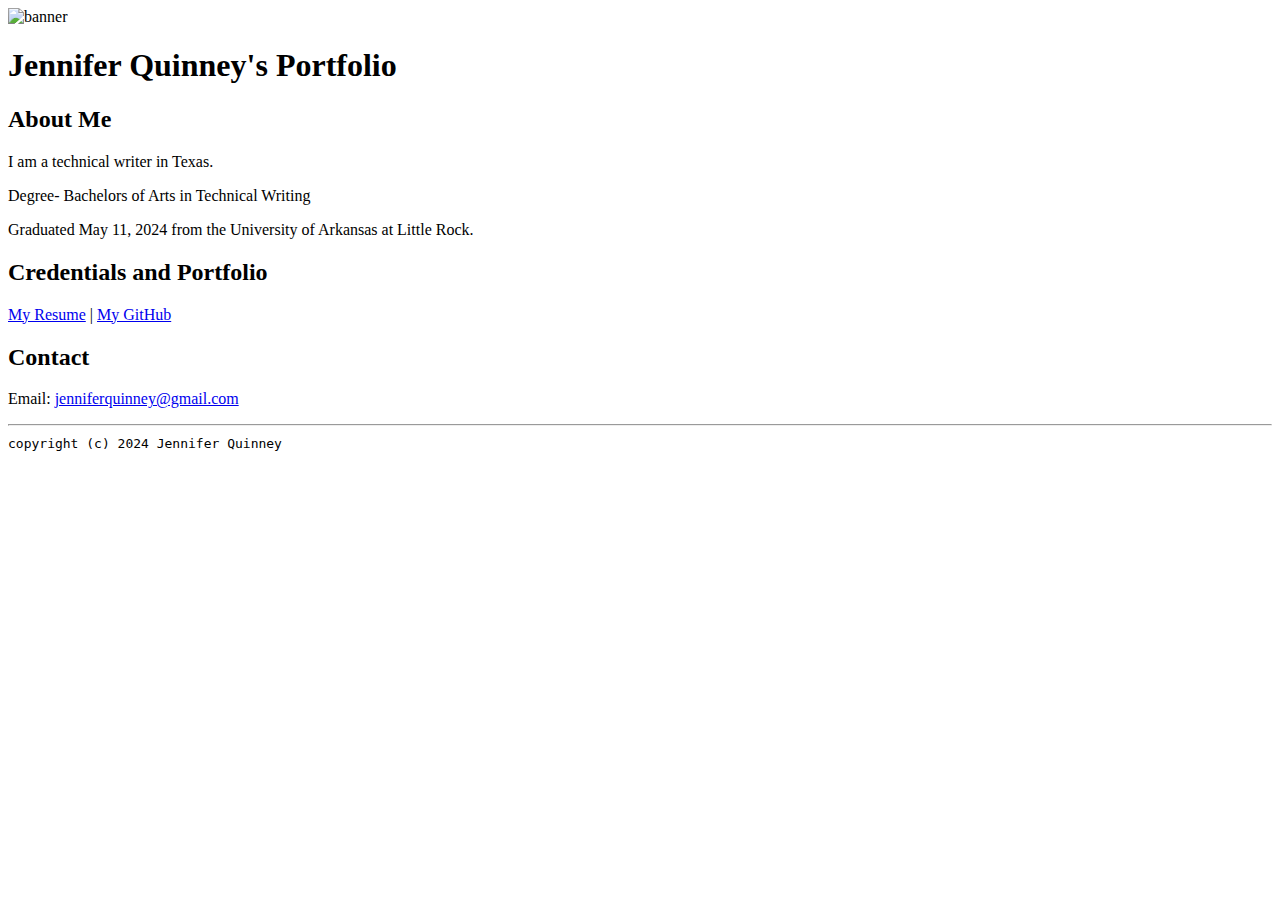
==== index.html @ f8a944d2 "Add files via upload" ====
<!doctype html>

<!-- this is a comment for human! -->

<html lang="en">

<header>
  <title>Jennifer Quinney's Portfolio</title>
  <link rel="stylesheet" href="css/master.css">
  <link rel="FaviconIcon" href= "favicon.ico" type="image/x-icon">
  <link rel="shortcut" href="favicon.ico" type="image/x-icon">
  <meta name="viewport" content="width=device-width, initial-scale=1, shrink-to-fit=no">
  <meta name="name" content="Jennifer Quinney's Portal">
  <meta name="robots" content="noindex, nofollow">
  </header>

  <body>
    <img src="images/banner.jpg" width="75%" alt="banner">
    <h1>Jennifer Quinney's Portfolio</h1>
    <h2>About Me</h2>
    <p> I am a technical writer in Texas.</p>
    <p> Degree- Bachelors of Arts in Technical Writing</p>
    <p>Graduated May 11, 2024 from the University of Arkansas at Little Rock.</p>
    <h2>Credentials and Portfolio</h2>

    <p><a href="resume.html">My Resume</a> | <a href="https://github.com/jquinney40">My GitHub</a></p>
    <h2>Contact</h2>

    <p>Email: <a href="mailto:jenniferquinney@gmail.com">jenniferquinney@gmail.com</a></p>

  </body>

  <footer>
    <hr>
    <code>copyright (c) 2024 Jennifer Quinney</code>
  </footer>

</html>
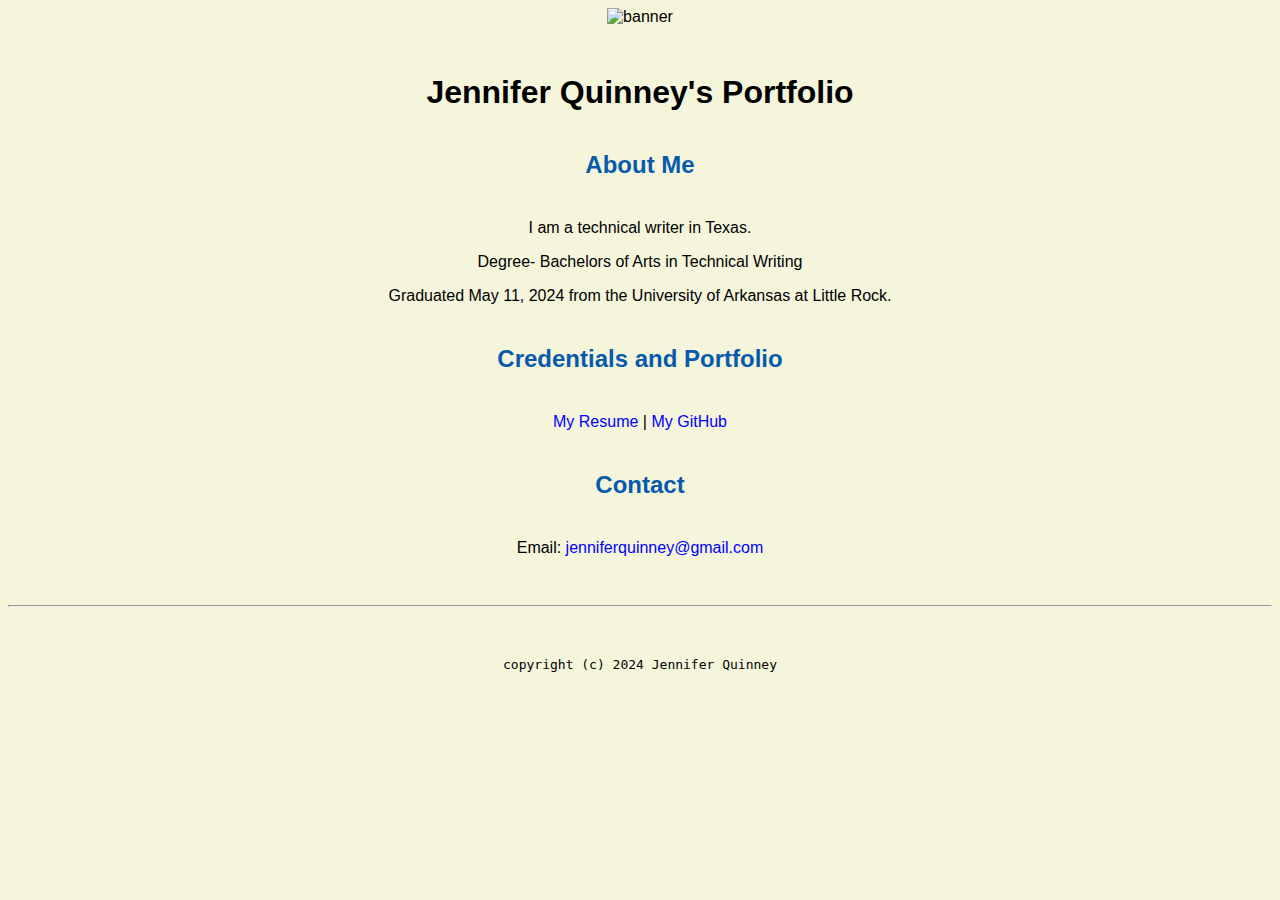
==== commit c9dd8157: "Update index.html" ====
--- a/index.html
+++ b/index.html
@@ -15,7 +15,7 @@
   </header>
 
   <body>
-    <img src="images/banner.jpg" width="75%" alt="banner">
+    <img src="438172536_10225790946779985_3633294186405113257_n.jpg" width="75%" alt="banner">
     <h1>Jennifer Quinney's Portfolio</h1>
     <h2>About Me</h2>
     <p> I am a technical writer in Texas.</p>
--- a/css/master.css
+++ b/css/master.css
@@ -0,0 +1,62 @@
+/* Cascading stylesheet for the website */
+
+/* Text inside these asterisks and slashes are comments for human */
+
+  a {
+    color: blue;/* set the text color to blue here */
+    text-decoration: none; /* This means we do not want hyperlinks to be underlined */
+  }
+
+  a:hover {
+    color: red;/* set the text color to red here */
+    text-decoration: none; /* This means we do not want hyperlinks to be underlined */
+  }
+
+  body {
+    background-color: beige;/* set the background color here */
+    color: black;/* set the text color to black here */
+    font-family: Arial, Helvetica, sans-serif;/* set the font here */
+    text-align: center/* set the text alignment here */
+   }
+
+  footer {
+    margin-top: 2rem;
+    margin-bottom: 2rem;
+  }
+
+  h1 {
+    margin-bottom: 0.5rem;
+    margin-top: 3rem;
+   }
+
+  h2 {
+    color: #075AAB;/* set the text color of to #075AAB here */
+    margin-bottom: 2.5rem;
+    margin-top: 2.5rem;/* set both the bottom margin and top margin to 2.5rem here */
+   }
+
+  h3 {
+    margin-bottom: 0;
+    margin-top: 2rem;
+  }
+
+  h4 {
+    margin-bottom: 1rem;
+    margin-top: 0.5rem;
+  }
+
+  h5 {
+    margin-top: 0.5rem;
+  }
+
+  hr {
+    margin-bottom: 3rem;
+    margin-top: 3rem;
+  }
+
+  /* this controls how the bullet points in the resume page looks */
+  ul {
+    display: table;
+    margin: 0 auto;
+    text-align: left;
+  }
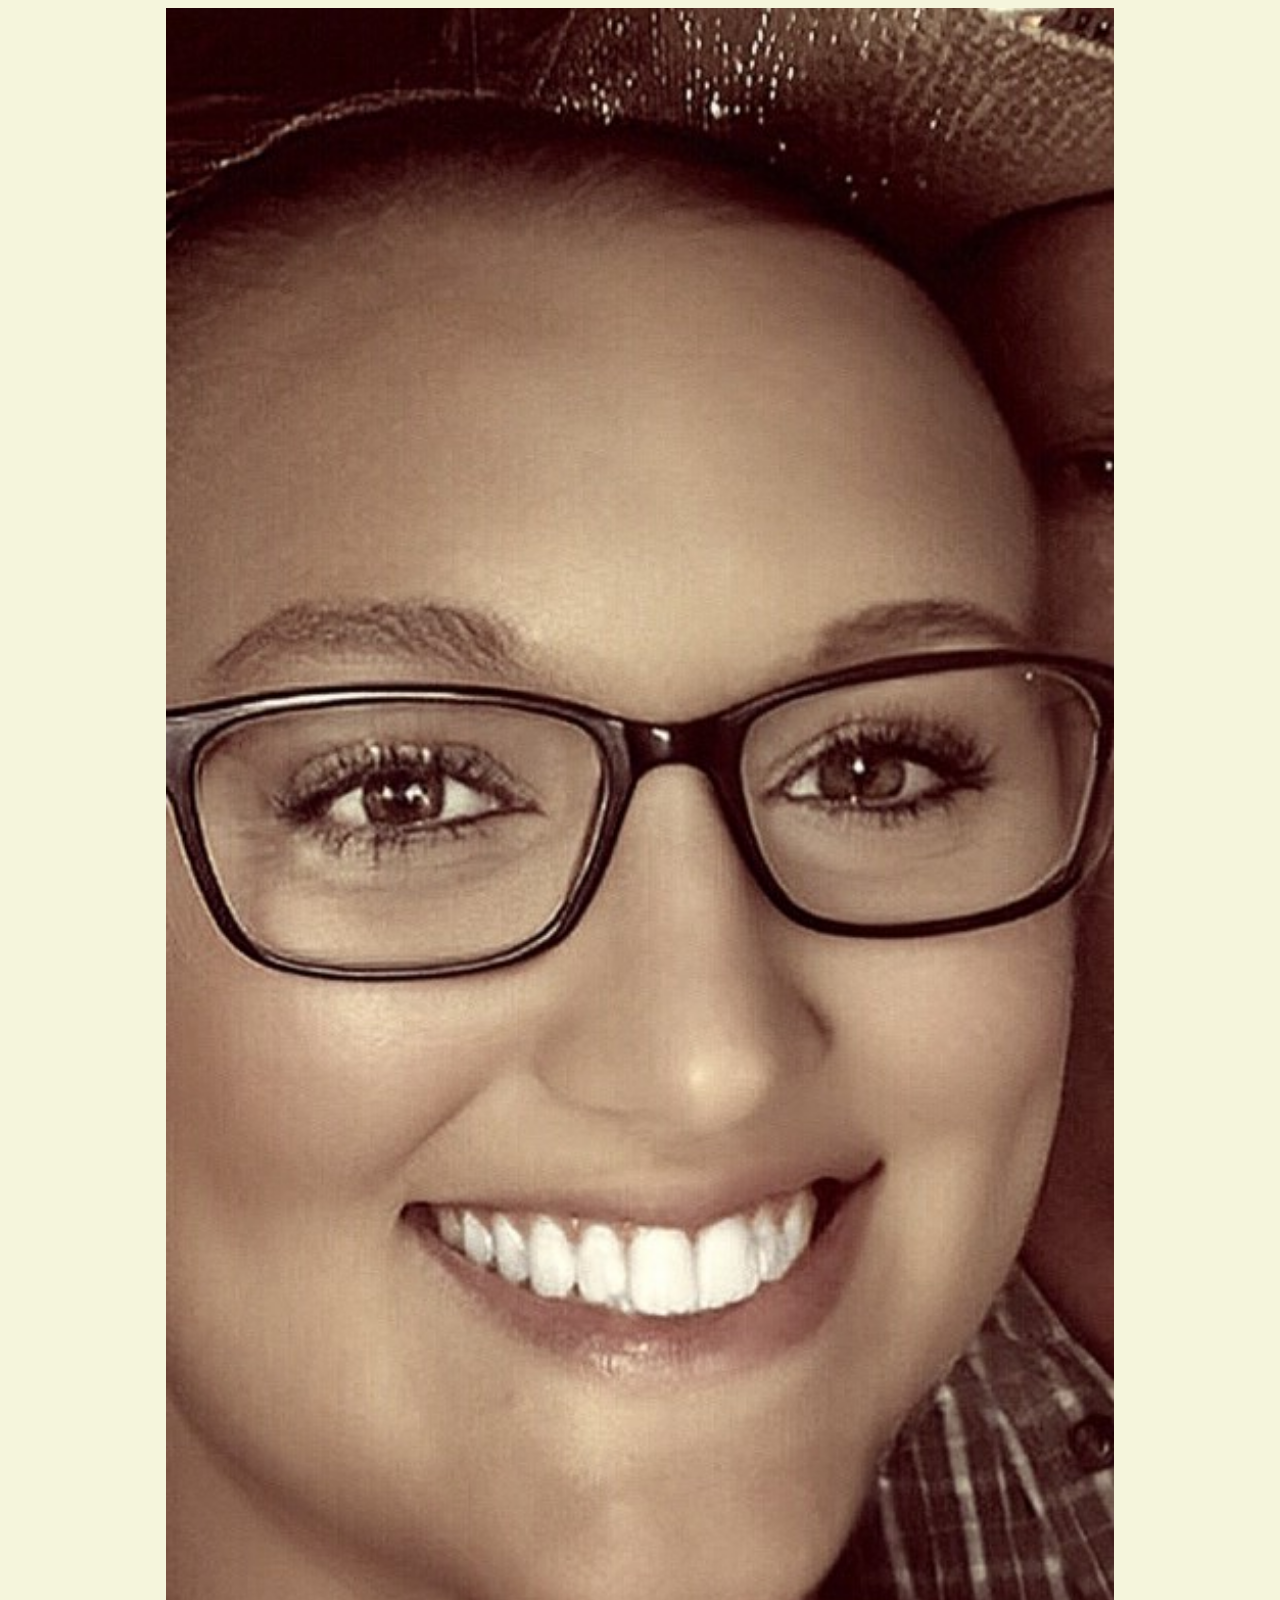
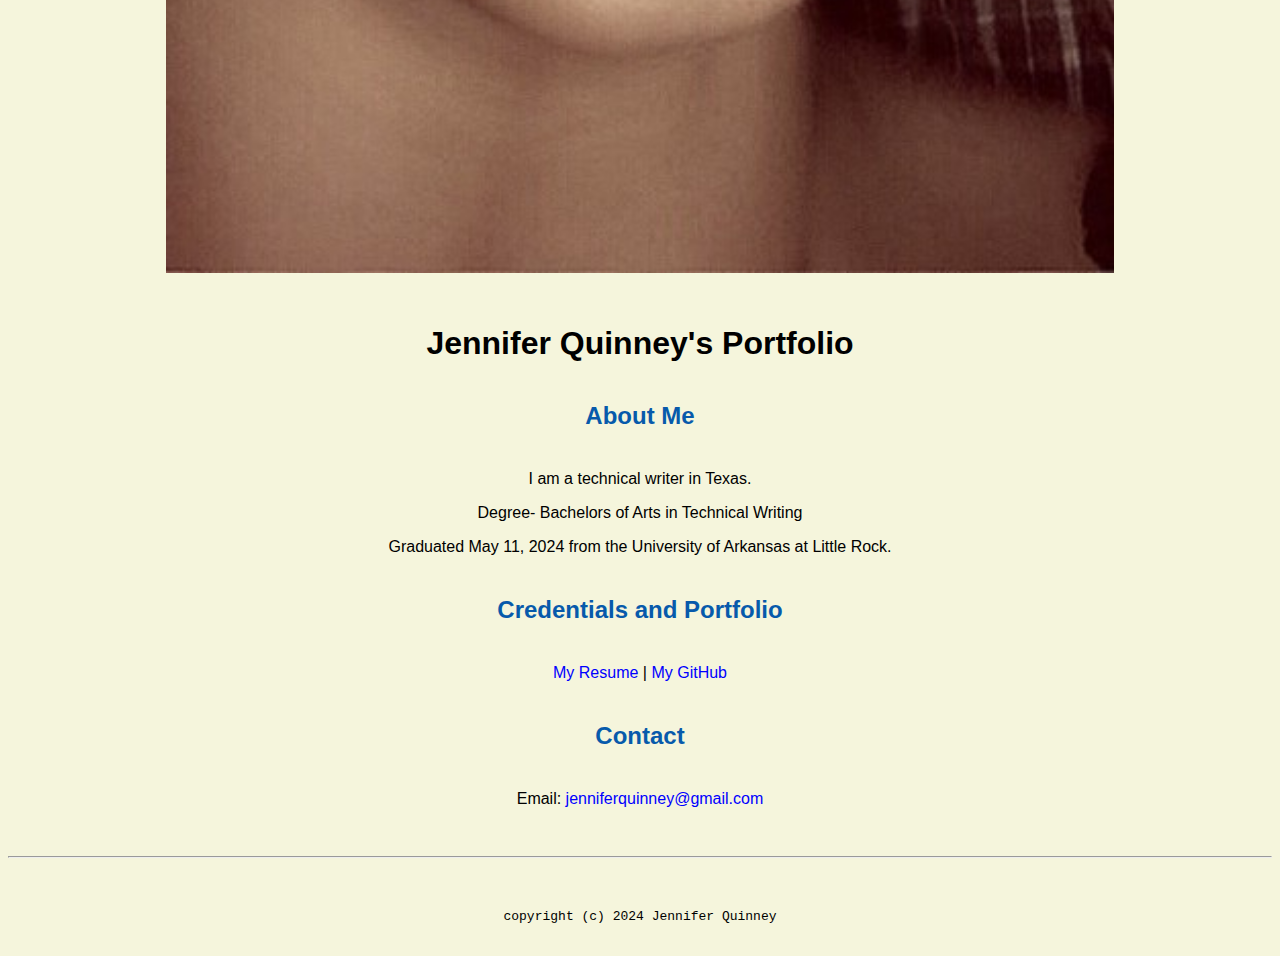
==== commit 5be9b181: "Update index.html" ====
--- a/index.html
+++ b/index.html
@@ -15,7 +15,7 @@
   </header>
 
   <body>
-    <img src="438172536_10225790946779985_3633294186405113257_n.jpg" width="75%" alt="banner">
+    <img src="images/IMG_0200.JPG" width="75%" alt="banner">
     <h1>Jennifer Quinney's Portfolio</h1>
     <h2>About Me</h2>
     <p> I am a technical writer in Texas.</p>
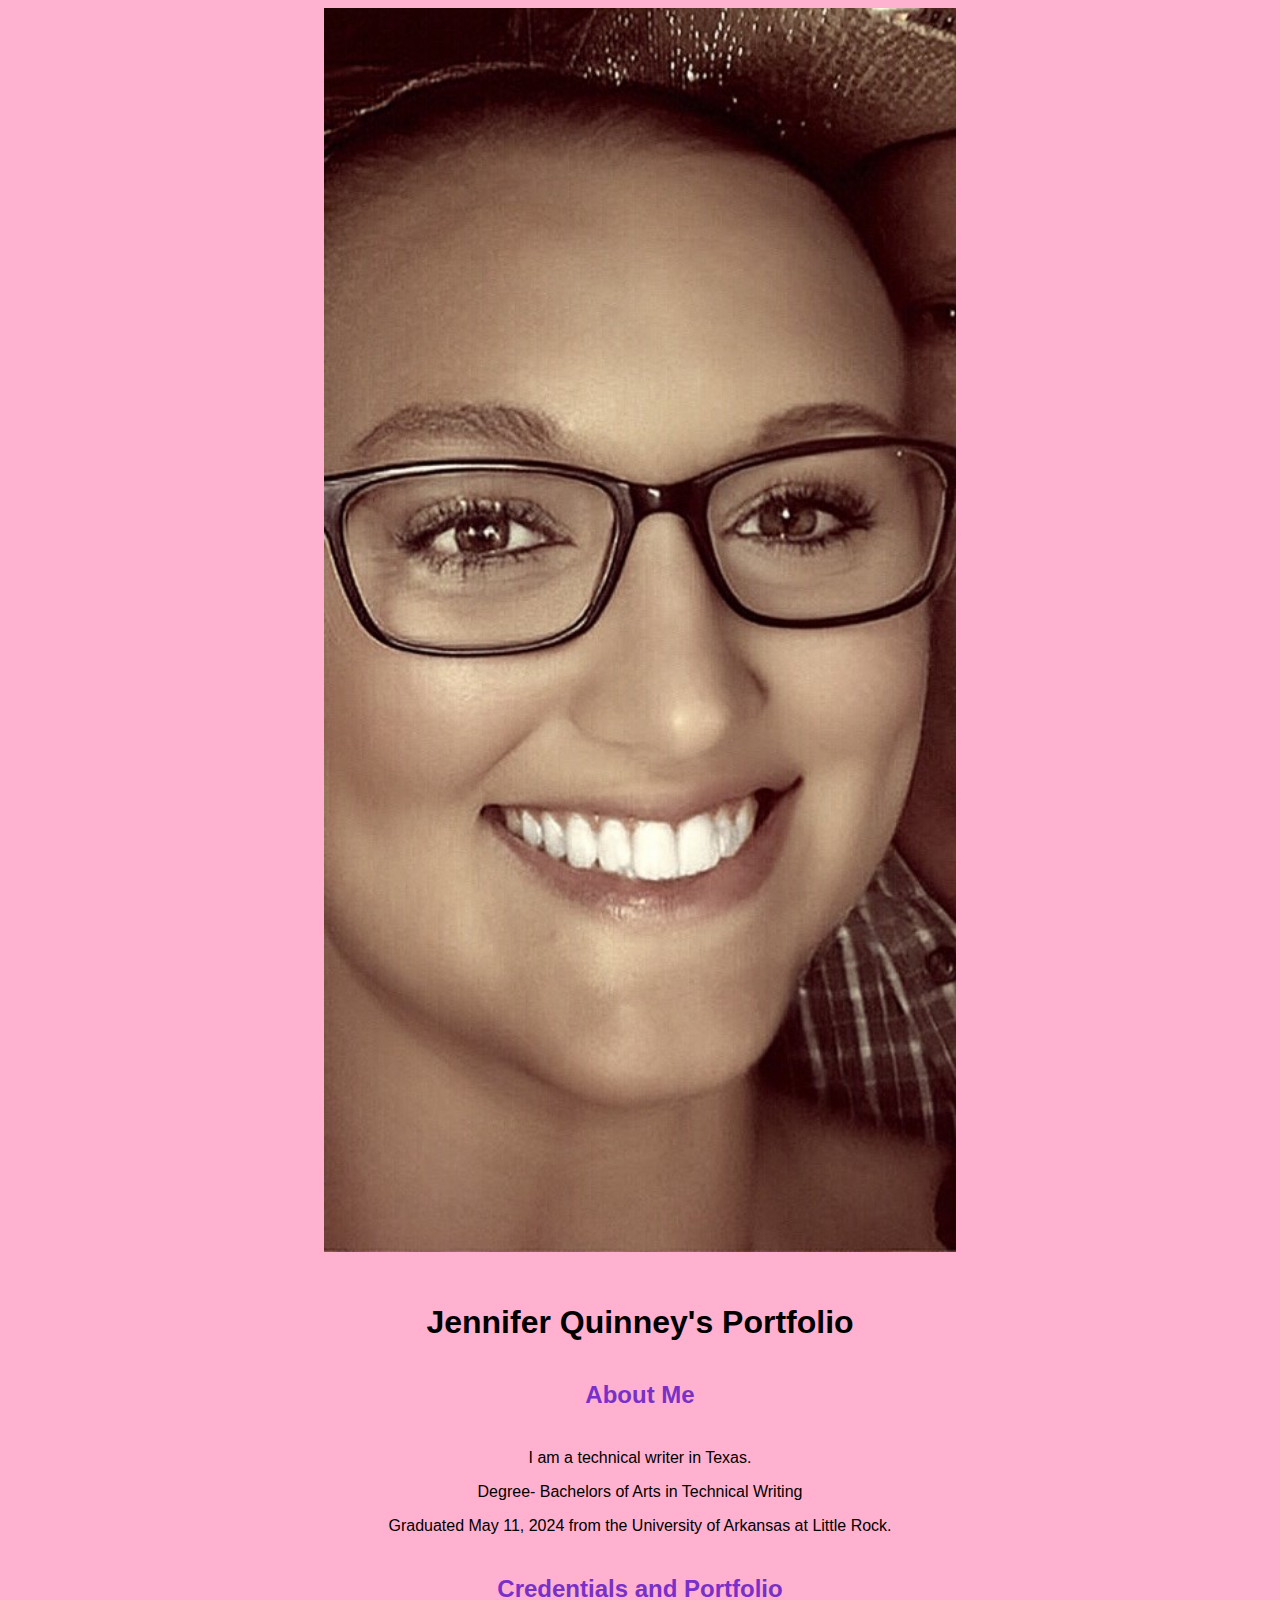
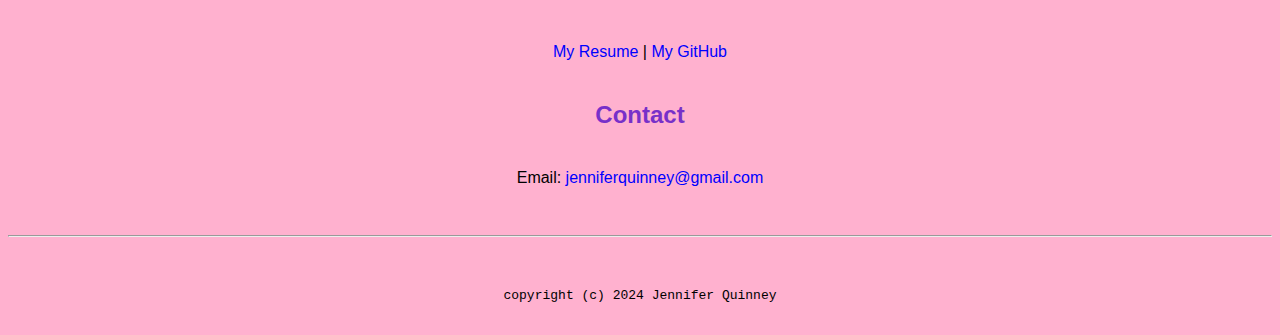
==== commit 49be61b5: "Update index.html" ====
--- a/index.html
+++ b/index.html
@@ -15,7 +15,7 @@
   </header>
 
   <body>
-    <img src="images/IMG_0200.JPG" width="75%" alt="banner">
+    <img src="images/IMG_0200.JPG" width="50%" alt="banner">
     <h1>Jennifer Quinney's Portfolio</h1>
     <h2>About Me</h2>
     <p> I am a technical writer in Texas.</p>
--- a/css/master.css
+++ b/css/master.css
@@ -13,9 +13,9 @@
   }
 
   body {
-    background-color: beige;/* set the background color here */
+    background-color: #ffb1cf;/* set the background color here */
     color: black;/* set the text color to black here */
-    font-family: Arial, Helvetica, sans-serif;/* set the font here */
+    font-family: Kodchasen, Roboto Thin, sans-serif;/* set the font here */
     text-align: center/* set the text alignment here */
    }
 
@@ -30,7 +30,7 @@
    }
 
   h2 {
-    color: #075AAB;/* set the text color of to #075AAB here */
+    color: #7730c9;/* set the text color of to #075AAB here */
     margin-bottom: 2.5rem;
     margin-top: 2.5rem;/* set both the bottom margin and top margin to 2.5rem here */
    }
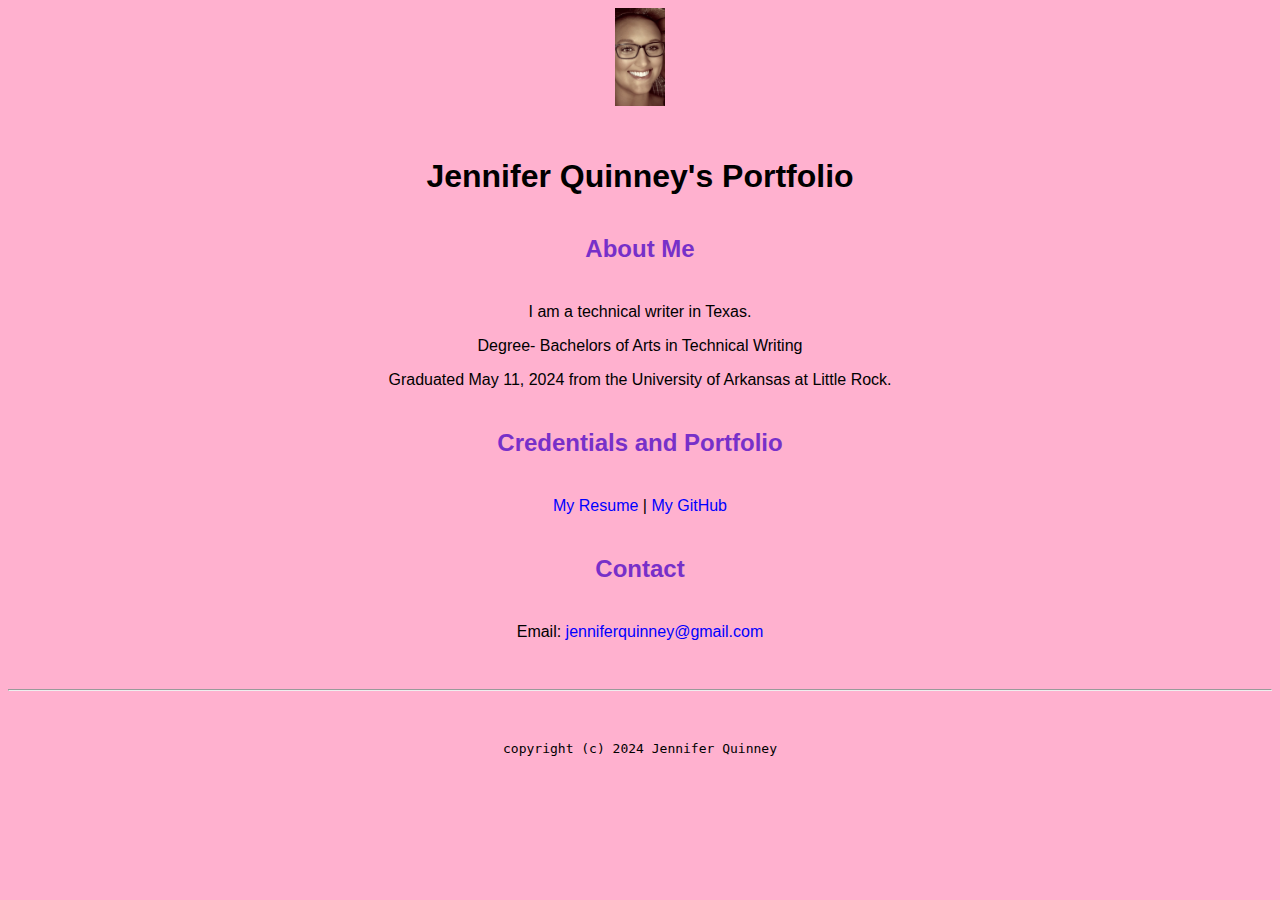
==== commit 5adc5652: "Update index.html" ====
--- a/index.html
+++ b/index.html
@@ -15,7 +15,7 @@
   </header>
 
   <body>
-    <img src="images/IMG_0200.JPG" width="50%" alt="banner">
+    <img src="images/IMG_0200.JPG" width="50px height=25px" alt="banner">
     <h1>Jennifer Quinney's Portfolio</h1>
     <h2>About Me</h2>
     <p> I am a technical writer in Texas.</p>
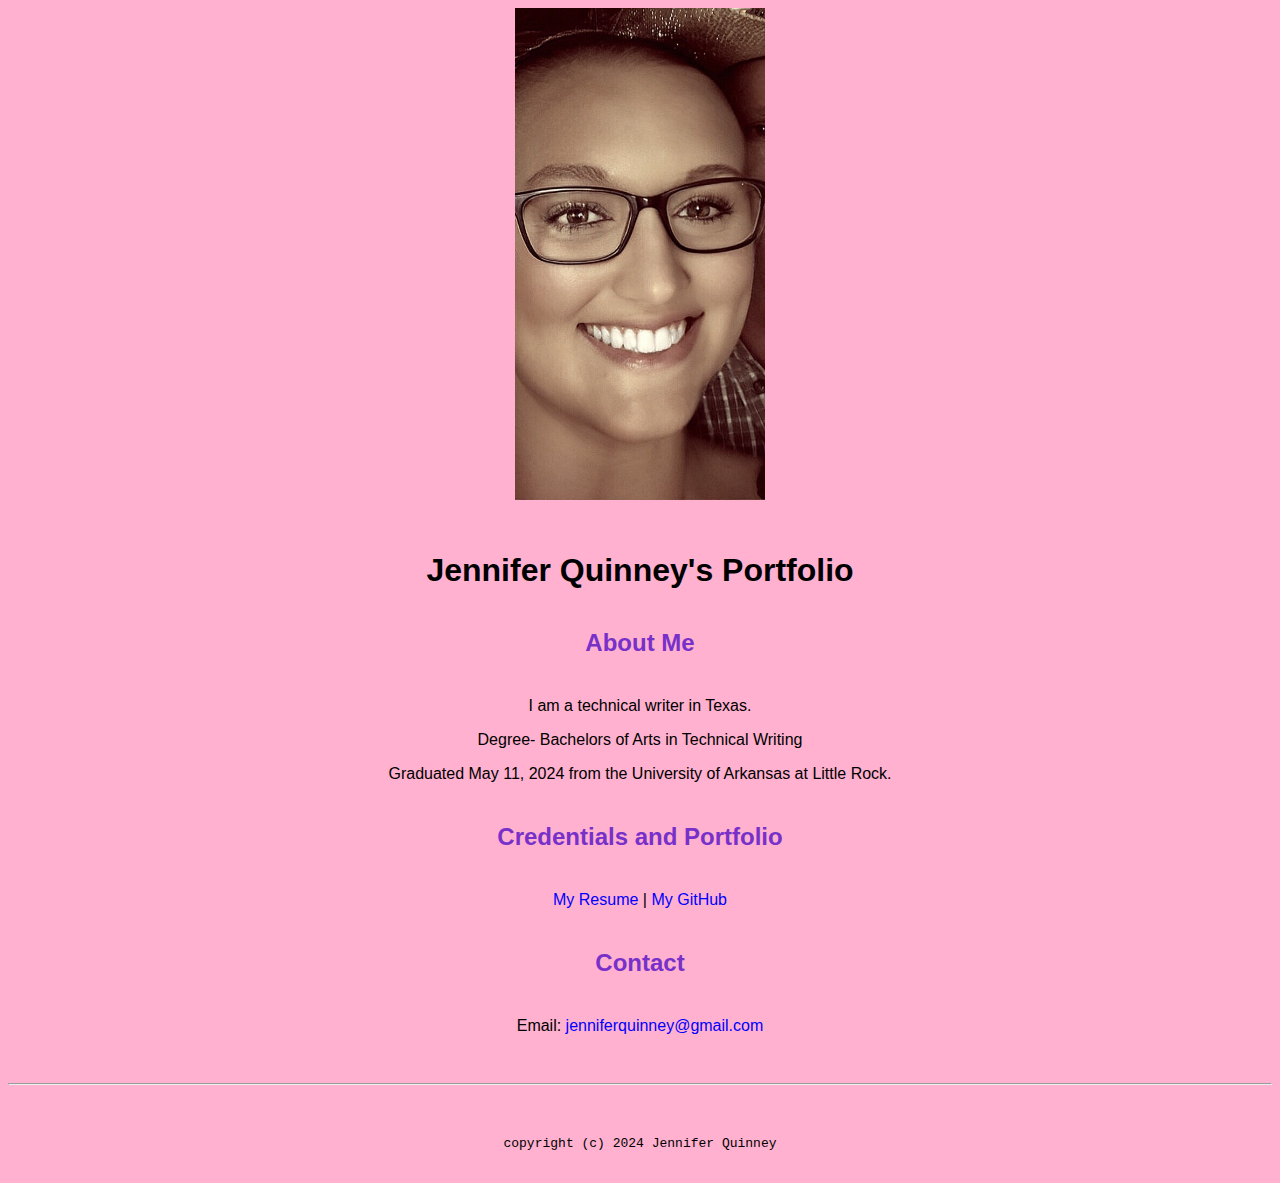
==== commit b1a71b36: "Update index.html" ====
--- a/index.html
+++ b/index.html
@@ -15,7 +15,7 @@
   </header>
 
   <body>
-    <img src="images/IMG_0200.JPG" width="50px height=25px" alt="banner">
+    <img src="images/IMG_0200.JPG" width="250px height=100px" alt="banner">
     <h1>Jennifer Quinney's Portfolio</h1>
     <h2>About Me</h2>
     <p> I am a technical writer in Texas.</p>
